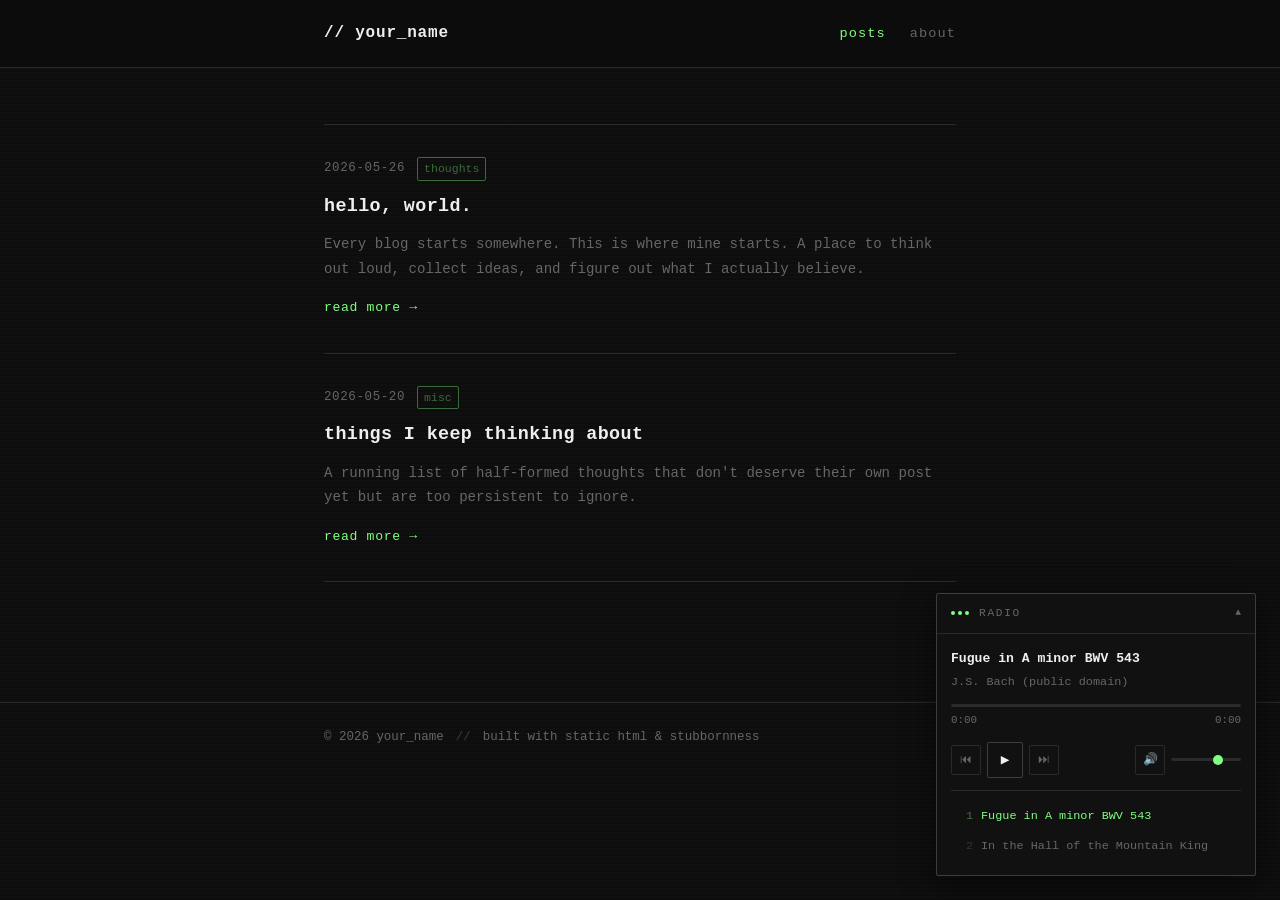
==== index.html @ 862cd4d6 "Add files via upload" ====
<!DOCTYPE html>
<html lang="en">
<head>
  <meta charset="UTF-8" />
  <meta name="viewport" content="width=device-width, initial-scale=1.0" />
  <title>// blog</title>
  <link rel="stylesheet" href="css/style.css" />
</head>
<body>

  <!-- RADIO PLAYER (floating, bottom-right) -->
  <div id="radio" class="radio collapsed">
    <div class="radio-header" id="radio-toggle">
      <span class="radio-signal">
        <span class="dot"></span>
        <span class="dot"></span>
        <span class="dot"></span>
      </span>
      <span class="radio-label">RADIO</span>
      <span class="radio-chevron">▲</span>
    </div>
    <div class="radio-body">
      <div class="radio-track-info">
        <div class="track-name" id="track-name">no signal</div>
        <div class="track-artist" id="track-artist">---</div>
      </div>
      <div class="radio-progress">
        <div class="progress-bar" id="progress-bar">
          <div class="progress-fill" id="progress-fill"></div>
        </div>
        <div class="progress-times">
          <span id="time-current">0:00</span>
          <span id="time-total">0:00</span>
        </div>
      </div>
      <div class="radio-controls">
        <button class="ctrl-btn" id="btn-prev" title="Previous">⏮</button>
        <button class="ctrl-btn ctrl-play" id="btn-play" title="Play/Pause">▶</button>
        <button class="ctrl-btn" id="btn-next" title="Next">⏭</button>
        <button class="ctrl-btn ctrl-vol" id="btn-mute" title="Mute">🔊</button>
        <input type="range" id="volume" min="0" max="1" step="0.05" value="0.7" class="vol-slider" />
      </div>
      <div class="radio-playlist" id="playlist"></div>
    </div>
    <audio id="audio-player" preload="metadata"></audio>
  </div>

  <!-- SITE HEADER -->
  <header class="site-header">
    <div class="header-inner">
      <a href="index.html" class="site-title">// your_name</a>
      <nav class="site-nav">
        <a href="index.html" class="nav-link active">posts</a>
        <a href="about.html" class="nav-link">about</a>
      </nav>
    </div>
  </header>

  <!-- MAIN CONTENT -->
  <main class="main">
    <div class="container">

      <section class="feed">
        <!-- Posts are listed here. Copy this block to add more posts. -->

        <article class="post-card">
          <div class="post-meta">
            <span class="post-date">2026-05-26</span>
            <span class="post-tag">thoughts</span>
          </div>
          <h2 class="post-title">
            <a href="posts/first-post.html">hello, world.</a>
          </h2>
          <p class="post-excerpt">
            Every blog starts somewhere. This is where mine starts. A place to think out loud,
            collect ideas, and figure out what I actually believe.
          </p>
          <a href="posts/first-post.html" class="read-more">read more →</a>
        </article>

        <article class="post-card">
          <div class="post-meta">
            <span class="post-date">2026-05-20</span>
            <span class="post-tag">misc</span>
          </div>
          <h2 class="post-title">
            <a href="posts/second-post.html">things I keep thinking about</a>
          </h2>
          <p class="post-excerpt">
            A running list of half-formed thoughts that don't deserve their own post yet
            but are too persistent to ignore.
          </p>
          <a href="posts/second-post.html" class="read-more">read more →</a>
        </article>

      </section>
    </div>
  </main>

  <footer class="site-footer">
    <div class="container">
      <span>© 2026 your_name</span>
      <span class="footer-sep">//</span>
      <span>built with static html & stubbornness</span>
    </div>
  </footer>

  <script src="js/radio.js"></script>
</body>
</html>
---- css/style.css ----
/* =============================================
   RESET & BASE
   ============================================= */
*, *::before, *::after {
  box-sizing: border-box;
  margin: 0;
  padding: 0;
}

:root {
  --bg:        #0d0d0d;
  --bg-card:   #141414;
  --bg-radio:  #111111;
  --border:    #2a2a2a;
  --border-hi: #3d3d3d;
  --text:      #c8c8c8;
  --text-dim:  #666;
  --text-hi:   #efefef;
  --accent:    #7fff7f;      /* terminal green — change to your vibe */
  --accent-dim:#3a6b3a;
  --font:      'Courier New', Courier, monospace;
  --radio-w:   320px;
  --radius:    2px;
}

html { scroll-behavior: smooth; }

body {
  background: var(--bg);
  color: var(--text);
  font-family: var(--font);
  font-size: 15px;
  line-height: 1.7;
  min-height: 100vh;
  /* subtle scanline texture */
  background-image: repeating-linear-gradient(
    0deg,
    transparent,
    transparent 2px,
    rgba(255,255,255,0.012) 2px,
    rgba(255,255,255,0.012) 4px
  );
}

a {
  color: var(--accent);
  text-decoration: none;
  transition: opacity 0.15s;
}
a:hover { opacity: 0.7; }

/* =============================================
   LAYOUT
   ============================================= */
.container {
  max-width: 680px;
  margin: 0 auto;
  padding: 0 24px;
}

/* =============================================
   HEADER
   ============================================= */
.site-header {
  border-bottom: 1px solid var(--border);
  padding: 20px 0;
  position: sticky;
  top: 0;
  background: rgba(13,13,13,0.92);
  backdrop-filter: blur(6px);
  z-index: 100;
}
.header-inner {
  max-width: 680px;
  margin: 0 auto;
  padding: 0 24px;
  display: flex;
  align-items: center;
  justify-content: space-between;
}
.site-title {
  color: var(--text-hi);
  font-size: 1rem;
  letter-spacing: 0.05em;
  font-weight: bold;
}
.site-nav { display: flex; gap: 24px; }
.nav-link {
  color: var(--text-dim);
  font-size: 0.85rem;
  letter-spacing: 0.08em;
  text-transform: lowercase;
  transition: color 0.15s;
}
.nav-link:hover,
.nav-link.active { color: var(--accent); opacity: 1; }

/* =============================================
   MAIN & FEED
   ============================================= */
.main {
  padding: 56px 0 120px;
}

.feed {
  display: flex;
  flex-direction: column;
  gap: 0;
}

.post-card {
  padding: 32px 0;
  border-bottom: 1px solid var(--border);
  transition: border-color 0.2s;
}
.post-card:first-child { border-top: 1px solid var(--border); }
.post-card:hover { border-color: var(--border-hi); }

.post-meta {
  display: flex;
  align-items: center;
  gap: 12px;
  margin-bottom: 10px;
}
.post-date {
  color: var(--text-dim);
  font-size: 0.78rem;
  letter-spacing: 0.05em;
}
.post-tag {
  color: var(--accent-dim);
  font-size: 0.72rem;
  border: 1px solid var(--accent-dim);
  padding: 1px 6px;
  border-radius: var(--radius);
  text-transform: lowercase;
}

.post-title {
  font-size: 1.15rem;
  font-weight: bold;
  margin-bottom: 10px;
  letter-spacing: 0.02em;
}
.post-title a {
  color: var(--text-hi);
}
.post-title a:hover { color: var(--accent); opacity: 1; }

.post-excerpt {
  color: var(--text-dim);
  font-size: 0.88rem;
  line-height: 1.75;
  margin-bottom: 14px;
}

.read-more {
  font-size: 0.82rem;
  color: var(--accent);
  letter-spacing: 0.05em;
}

/* =============================================
   POST PAGE
   ============================================= */
.post-full {
  padding: 56px 0 120px;
}
.post-full-header {
  margin-bottom: 40px;
  padding-bottom: 24px;
  border-bottom: 1px solid var(--border);
}
.post-full-title {
  font-size: 1.6rem;
  color: var(--text-hi);
  margin-bottom: 12px;
  line-height: 1.3;
}
.post-full-body {
  color: var(--text);
  line-height: 1.85;
}
.post-full-body p { margin-bottom: 1.4em; }
.post-full-body h2 {
  color: var(--text-hi);
  font-size: 1.1rem;
  margin: 2em 0 0.75em;
  padding-left: 12px;
  border-left: 2px solid var(--accent);
}
.post-full-body blockquote {
  border-left: 2px solid var(--border-hi);
  padding-left: 16px;
  color: var(--text-dim);
  font-style: italic;
  margin: 1.5em 0;
}
.post-full-body code {
  background: var(--bg-card);
  color: var(--accent);
  padding: 2px 6px;
  border-radius: var(--radius);
  font-size: 0.9em;
}
.post-full-body pre {
  background: var(--bg-card);
  border: 1px solid var(--border);
  padding: 16px;
  border-radius: var(--radius);
  overflow-x: auto;
  margin: 1.5em 0;
}
.post-full-body pre code {
  background: none;
  padding: 0;
}
.back-link {
  display: inline-block;
  margin-bottom: 32px;
  font-size: 0.82rem;
  color: var(--text-dim);
}
.back-link:hover { color: var(--accent); opacity: 1; }

/* =============================================
   ABOUT PAGE
   ============================================= */
.about-page { padding: 56px 0 120px; }
.about-page h1 {
  font-size: 1.4rem;
  color: var(--text-hi);
  margin-bottom: 28px;
  padding-bottom: 16px;
  border-bottom: 1px solid var(--border);
}
.about-page p { margin-bottom: 1.3em; color: var(--text); }

/* =============================================
   FOOTER
   ============================================= */
.site-footer {
  border-top: 1px solid var(--border);
  padding: 24px 0;
  font-size: 0.78rem;
  color: var(--text-dim);
}
.site-footer .container {
  display: flex;
  gap: 12px;
  align-items: center;
}
.footer-sep { color: var(--border-hi); }

/* =============================================
   RADIO PLAYER
   ============================================= */
.radio {
  position: fixed;
  bottom: 24px;
  right: 24px;
  width: var(--radio-w);
  background: var(--bg-radio);
  border: 1px solid var(--border-hi);
  border-radius: var(--radius);
  z-index: 9999;
  box-shadow: 0 8px 32px rgba(0,0,0,0.6);
  transition: box-shadow 0.2s;
  overflow: hidden;
}
.radio:hover { box-shadow: 0 12px 40px rgba(0,0,0,0.8); }

/* collapsed state */
.radio.collapsed .radio-body { display: none; }
.radio.collapsed .radio-chevron { transform: rotate(180deg); }

.radio-header {
  display: flex;
  align-items: center;
  gap: 10px;
  padding: 10px 14px;
  cursor: pointer;
  user-select: none;
  border-bottom: 1px solid var(--border);
  transition: background 0.15s;
}
.radio-header:hover { background: rgba(255,255,255,0.03); }

.radio-signal {
  display: flex;
  gap: 3px;
  align-items: center;
}
.radio-signal .dot {
  width: 4px;
  height: 4px;
  border-radius: 50%;
  background: var(--accent);
}
/* animated signal dots when playing */
.radio.playing .dot:nth-child(1) { animation: pulse 1.2s ease-in-out infinite; }
.radio.playing .dot:nth-child(2) { animation: pulse 1.2s ease-in-out 0.2s infinite; }
.radio.playing .dot:nth-child(3) { animation: pulse 1.2s ease-in-out 0.4s infinite; }
@keyframes pulse {
  0%, 100% { opacity: 0.3; transform: scaleY(1); }
  50% { opacity: 1; transform: scaleY(1.8); }
}

.radio-label {
  flex: 1;
  font-size: 0.7rem;
  letter-spacing: 0.15em;
  color: var(--text-dim);
}
.radio-chevron {
  font-size: 0.6rem;
  color: var(--text-dim);
  transition: transform 0.2s;
}

.radio-body {
  padding: 14px;
  display: flex;
  flex-direction: column;
  gap: 12px;
}

.radio-track-info { min-height: 36px; }
.track-name {
  color: var(--text-hi);
  font-size: 0.82rem;
  white-space: nowrap;
  overflow: hidden;
  text-overflow: ellipsis;
  font-weight: bold;
}
.track-artist {
  color: var(--text-dim);
  font-size: 0.74rem;
  margin-top: 2px;
}

.radio-progress {}
.progress-bar {
  height: 3px;
  background: var(--border);
  border-radius: 2px;
  cursor: pointer;
  position: relative;
  overflow: hidden;
  margin-bottom: 4px;
}
.progress-fill {
  height: 100%;
  width: 0%;
  background: var(--accent);
  border-radius: 2px;
  transition: width 0.5s linear;
}
.progress-times {
  display: flex;
  justify-content: space-between;
  font-size: 0.68rem;
  color: var(--text-dim);
}

.radio-controls {
  display: flex;
  align-items: center;
  gap: 6px;
}
.ctrl-btn {
  background: none;
  border: 1px solid var(--border);
  color: var(--text-dim);
  font-size: 0.75rem;
  width: 30px;
  height: 30px;
  border-radius: var(--radius);
  cursor: pointer;
  transition: all 0.15s;
  display: flex;
  align-items: center;
  justify-content: center;
  font-family: var(--font);
}
.ctrl-btn:hover {
  border-color: var(--accent);
  color: var(--accent);
}
.ctrl-play {
  width: 36px;
  height: 36px;
  border-color: var(--border-hi);
  color: var(--text-hi);
  font-size: 0.9rem;
}
.ctrl-play:hover {
  background: var(--accent);
  border-color: var(--accent);
  color: #000;
}
.ctrl-vol { margin-left: auto; }

.vol-slider {
  -webkit-appearance: none;
  appearance: none;
  width: 70px;
  height: 3px;
  background: var(--border);
  border-radius: 2px;
  cursor: pointer;
  outline: none;
}
.vol-slider::-webkit-slider-thumb {
  -webkit-appearance: none;
  width: 10px;
  height: 10px;
  border-radius: 50%;
  background: var(--accent);
  cursor: pointer;
}

.radio-playlist {
  border-top: 1px solid var(--border);
  padding-top: 10px;
  max-height: 140px;
  overflow-y: auto;
  scrollbar-width: thin;
  scrollbar-color: var(--border) transparent;
}
.playlist-item {
  padding: 5px 6px;
  font-size: 0.74rem;
  color: var(--text-dim);
  cursor: pointer;
  border-radius: var(--radius);
  display: flex;
  gap: 8px;
  align-items: center;
  transition: background 0.1s;
}
.playlist-item:hover { background: rgba(255,255,255,0.04); color: var(--text); }
.playlist-item.active { color: var(--accent); }
.playlist-item .pl-idx {
  width: 16px;
  text-align: right;
  opacity: 0.4;
  flex-shrink: 0;
}
.playlist-item .pl-title { flex: 1; white-space: nowrap; overflow: hidden; text-overflow: ellipsis; }

/* =============================================
   SCROLLBAR
   ============================================= */
::-webkit-scrollbar { width: 4px; }
::-webkit-scrollbar-track { background: transparent; }
::-webkit-scrollbar-thumb { background: var(--border); border-radius: 2px; }

/* =============================================
   RESPONSIVE
   ============================================= */
@media (max-width: 480px) {
  :root { --radio-w: calc(100vw - 32px); }
  .radio { right: 16px; bottom: 16px; }
}
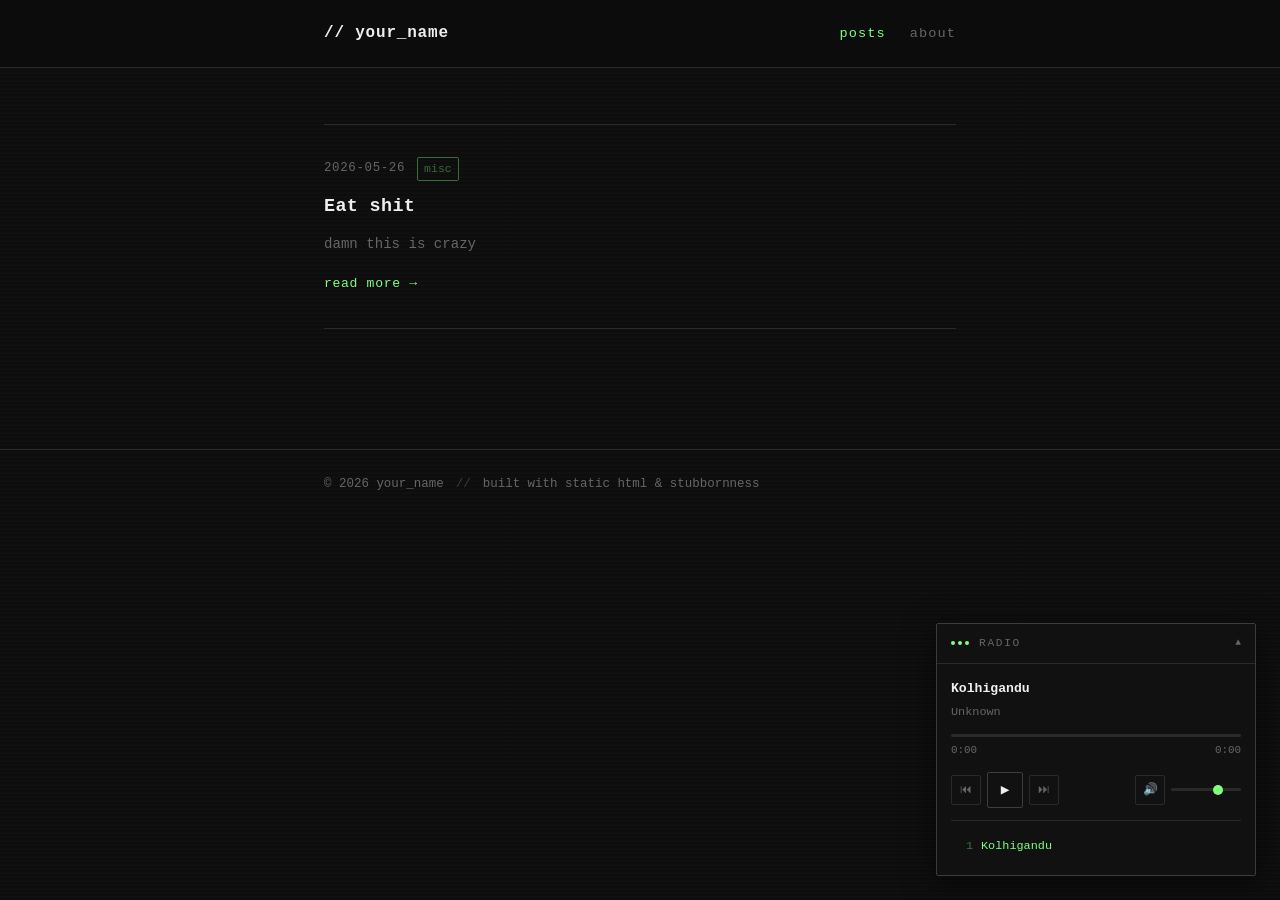
==== commit b15a2e07: "rebuild homepage" ====
--- a/index.html
+++ b/index.html
@@ -61,36 +61,17 @@
     <div class="container">
 
       <section class="feed">
-        <!-- Posts are listed here. Copy this block to add more posts. -->
 
         <article class="post-card">
           <div class="post-meta">
             <span class="post-date">2026-05-26</span>
-            <span class="post-tag">thoughts</span>
-          </div>
-          <h2 class="post-title">
-            <a href="posts/first-post.html">hello, world.</a>
-          </h2>
-          <p class="post-excerpt">
-            Every blog starts somewhere. This is where mine starts. A place to think out loud,
-            collect ideas, and figure out what I actually believe.
-          </p>
-          <a href="posts/first-post.html" class="read-more">read more →</a>
-        </article>
-
-        <article class="post-card">
-          <div class="post-meta">
-            <span class="post-date">2026-05-20</span>
             <span class="post-tag">misc</span>
           </div>
           <h2 class="post-title">
-            <a href="posts/second-post.html">things I keep thinking about</a>
+            <a href="posts/eat-shit.html">Eat shit</a>
           </h2>
-          <p class="post-excerpt">
-            A running list of half-formed thoughts that don't deserve their own post yet
-            but are too persistent to ignore.
-          </p>
-          <a href="posts/second-post.html" class="read-more">read more →</a>
+          <p class="post-excerpt">damn this is crazy</p>
+          <a href="posts/eat-shit.html" class="read-more">read more →</a>
         </article>
 
       </section>
